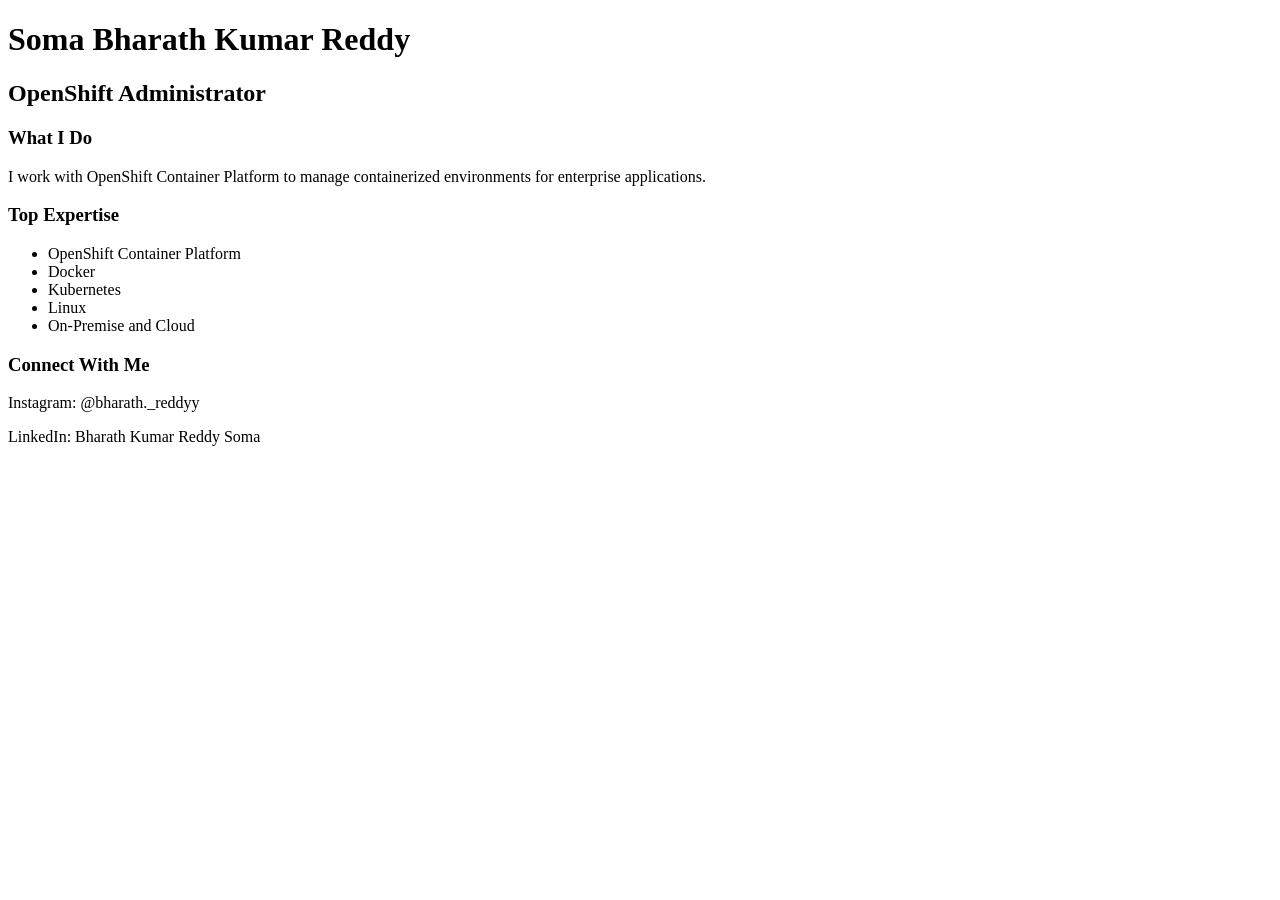
==== index.html @ ce2a6ce9 "Create index.html" ====
<!DOCTYPE html>
<html>

<head>
<title>Soma Bharath Kumar Reddy</title>
<link rel="stylesheet" href="style.css">
</head>

<body>

<h1>Soma Bharath Kumar Reddy</h1>

<h2>OpenShift Administrator</h2>

<h3>What I Do</h3>

<p>
I work with OpenShift Container Platform to manage
containerized environments for enterprise applications.
</p>

<h3>Top Expertise</h3>

<ul>

<li>OpenShift Container Platform</li>
<li>Docker</li>
<li>Kubernetes</li>
<li>Linux</li>
<li>On-Premise and Cloud</li>

</ul>

<h3>Connect With Me</h3>

<p>Instagram: @bharath._reddyy</p>
<p>LinkedIn: Bharath Kumar Reddy Soma</p>

<script src="script.js"></script>

</body>

</html>
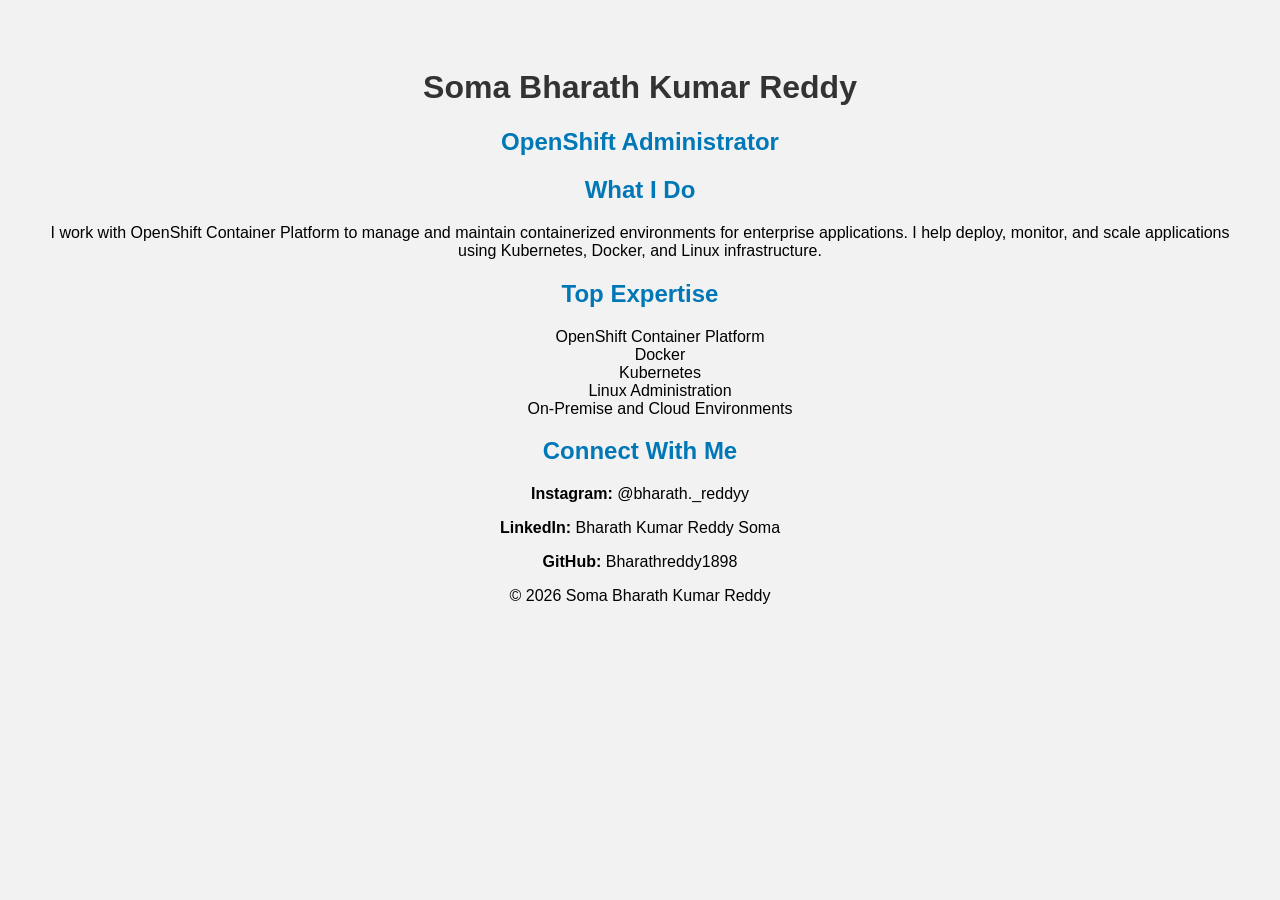
==== commit 784572e2: "Update index.html" ====
--- a/index.html
+++ b/index.html
@@ -1,40 +1,68 @@
 <!DOCTYPE html>
-<html>
+<html lang="en">
 
 <head>
-<title>Soma Bharath Kumar Reddy</title>
+<meta charset="UTF-8">
+<meta name="viewport" content="width=device-width, initial-scale=1.0">
+
+<title>Soma Bharath Kumar Reddy | OpenShift Administrator</title>
+
 <link rel="stylesheet" href="style.css">
 </head>
 
 <body>
 
+<header>
 <h1>Soma Bharath Kumar Reddy</h1>
+<h2>OpenShift Administrator</h2>
+</header>
 
-<h2>OpenShift Administrator</h2>
+<section>
 
-<h3>What I Do</h3>
+<h2>What I Do</h2>
 
 <p>
-I work with OpenShift Container Platform to manage
+I work with OpenShift Container Platform to manage and maintain
 containerized environments for enterprise applications.
+I help deploy, monitor, and scale applications using Kubernetes,
+Docker, and Linux infrastructure.
 </p>
 
-<h3>Top Expertise</h3>
+</section>
+
+<section>
+
+<h2>Top Expertise</h2>
 
 <ul>
 
 <li>OpenShift Container Platform</li>
 <li>Docker</li>
 <li>Kubernetes</li>
-<li>Linux</li>
-<li>On-Premise and Cloud</li>
+<li>Linux Administration</li>
+<li>On-Premise and Cloud Environments</li>
 
 </ul>
 
-<h3>Connect With Me</h3>
+</section>
 
-<p>Instagram: @bharath._reddyy</p>
-<p>LinkedIn: Bharath Kumar Reddy Soma</p>
+<section>
+
+<h2>Connect With Me</h2>
+
+<p><b>Instagram:</b> @bharath._reddyy</p>
+
+<p><b>LinkedIn:</b> Bharath Kumar Reddy Soma</p>
+
+<p><b>GitHub:</b> Bharathreddy1898</p>
+
+</section>
+
+<footer>
+
+<p>© 2026 Soma Bharath Kumar Reddy</p>
+
+</footer>
 
 <script src="script.js"></script>
 
--- a/style.css
+++ b/style.css
@@ -0,0 +1,18 @@
+body{
+font-family: Arial;
+background:#f2f2f2;
+text-align:center;
+padding:40px;
+}
+
+h1{
+color:#333;
+}
+
+h2{
+color:#0077b6;
+}
+
+ul{
+list-style:none;
+}
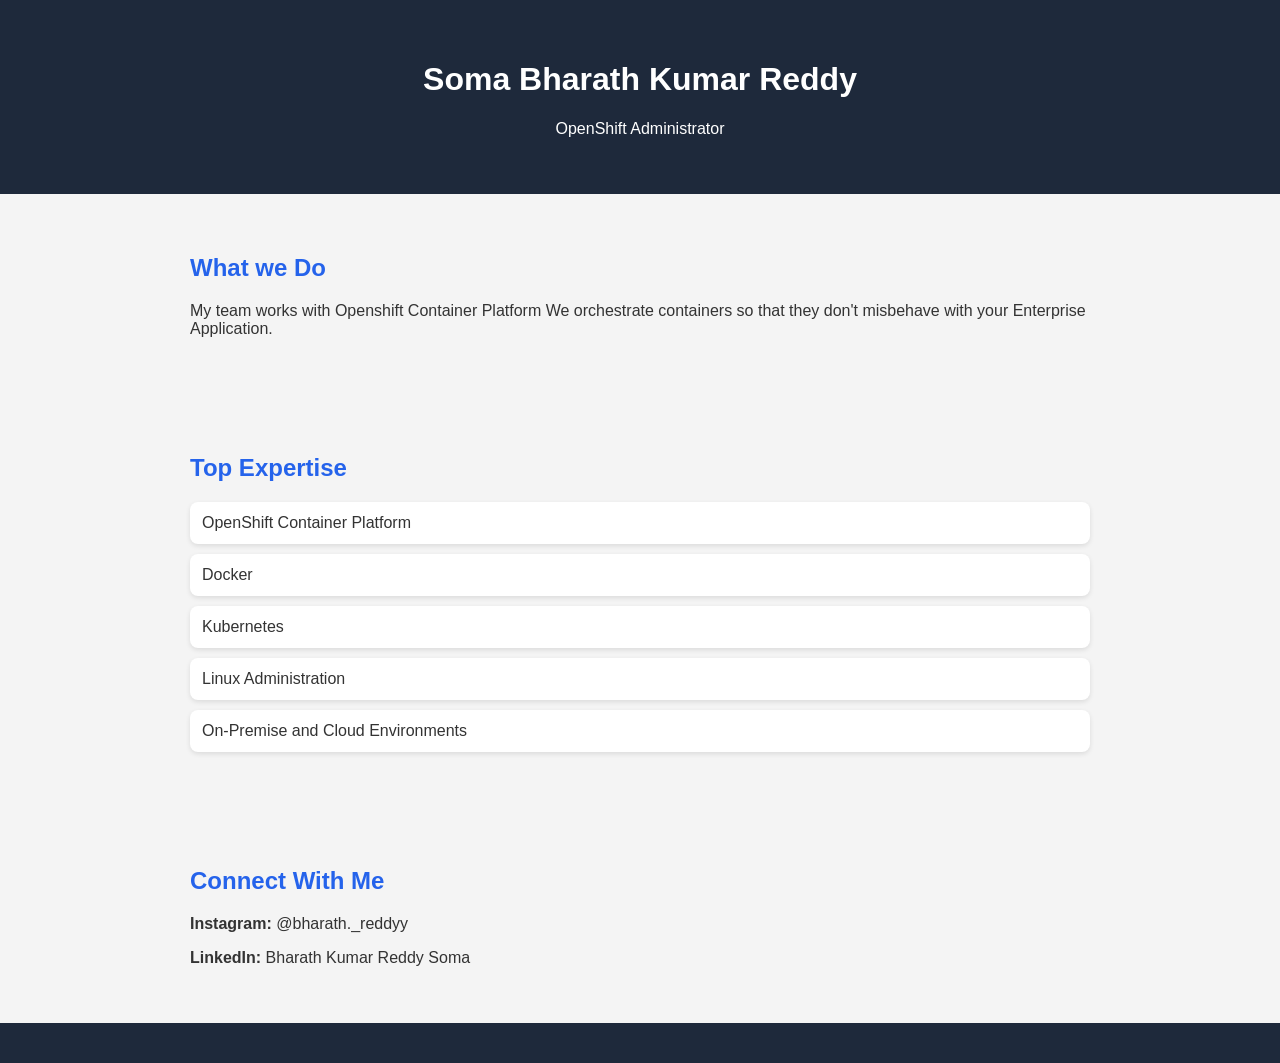
==== commit 0a2ea9b6: "Update index.html" ====
--- a/index.html
+++ b/index.html
@@ -8,24 +8,26 @@
 <title>Soma Bharath Kumar Reddy | OpenShift Administrator</title>
 
 <link rel="stylesheet" href="style.css">
+
 </head>
 
 <body>
 
 <header>
+
 <h1>Soma Bharath Kumar Reddy</h1>
-<h2>OpenShift Administrator</h2>
+<p>OpenShift Administrator</p>
+
 </header>
 
 <section>
 
-<h2>What I Do</h2>
+<h2>What we Do</h2>
 
 <p>
-I work with OpenShift Container Platform to manage and maintain
-containerized environments for enterprise applications.
-I help deploy, monitor, and scale applications using Kubernetes,
-Docker, and Linux infrastructure.
+My team works with Openshift Container Platform
+
+We orchestrate containers so that they don't misbehave with your Enterprise Application.
 </p>
 
 </section>
@@ -51,16 +53,12 @@
 <h2>Connect With Me</h2>
 
 <p><b>Instagram:</b> @bharath._reddyy</p>
-
 <p><b>LinkedIn:</b> Bharath Kumar Reddy Soma</p>
 
-<p><b>GitHub:</b> Bharathreddy1898</p>
 
 </section>
 
 <footer>
-
-<p>© 2026 Soma Bharath Kumar Reddy</p>
 
 </footer>
 
--- a/style.css
+++ b/style.css
@@ -1,18 +1,43 @@
 body{
-font-family: Arial;
-background:#f2f2f2;
-text-align:center;
-padding:40px;
+    font-family: Arial, Helvetica, sans-serif;
+    margin:0;
+    background:#f4f4f4;
+    color:#333;
 }
 
-h1{
-color:#333;
+header{
+    background:#1e293b;
+    color:white;
+    text-align:center;
+    padding:40px 20px;
+}
+
+section{
+    max-width:900px;
+    margin:auto;
+    padding:40px 20px;
 }
 
 h2{
-color:#0077b6;
+    color:#2563eb;
 }
 
 ul{
-list-style:none;
+    list-style:none;
+    padding:0;
 }
+
+ul li{
+    background:white;
+    margin:10px 0;
+    padding:12px;
+    border-radius:8px;
+    box-shadow:0 2px 5px rgba(0,0,0,0.1);
+}
+
+footer{
+    text-align:center;
+    padding:20px;
+    background:#1e293b;
+    color:white;
+}
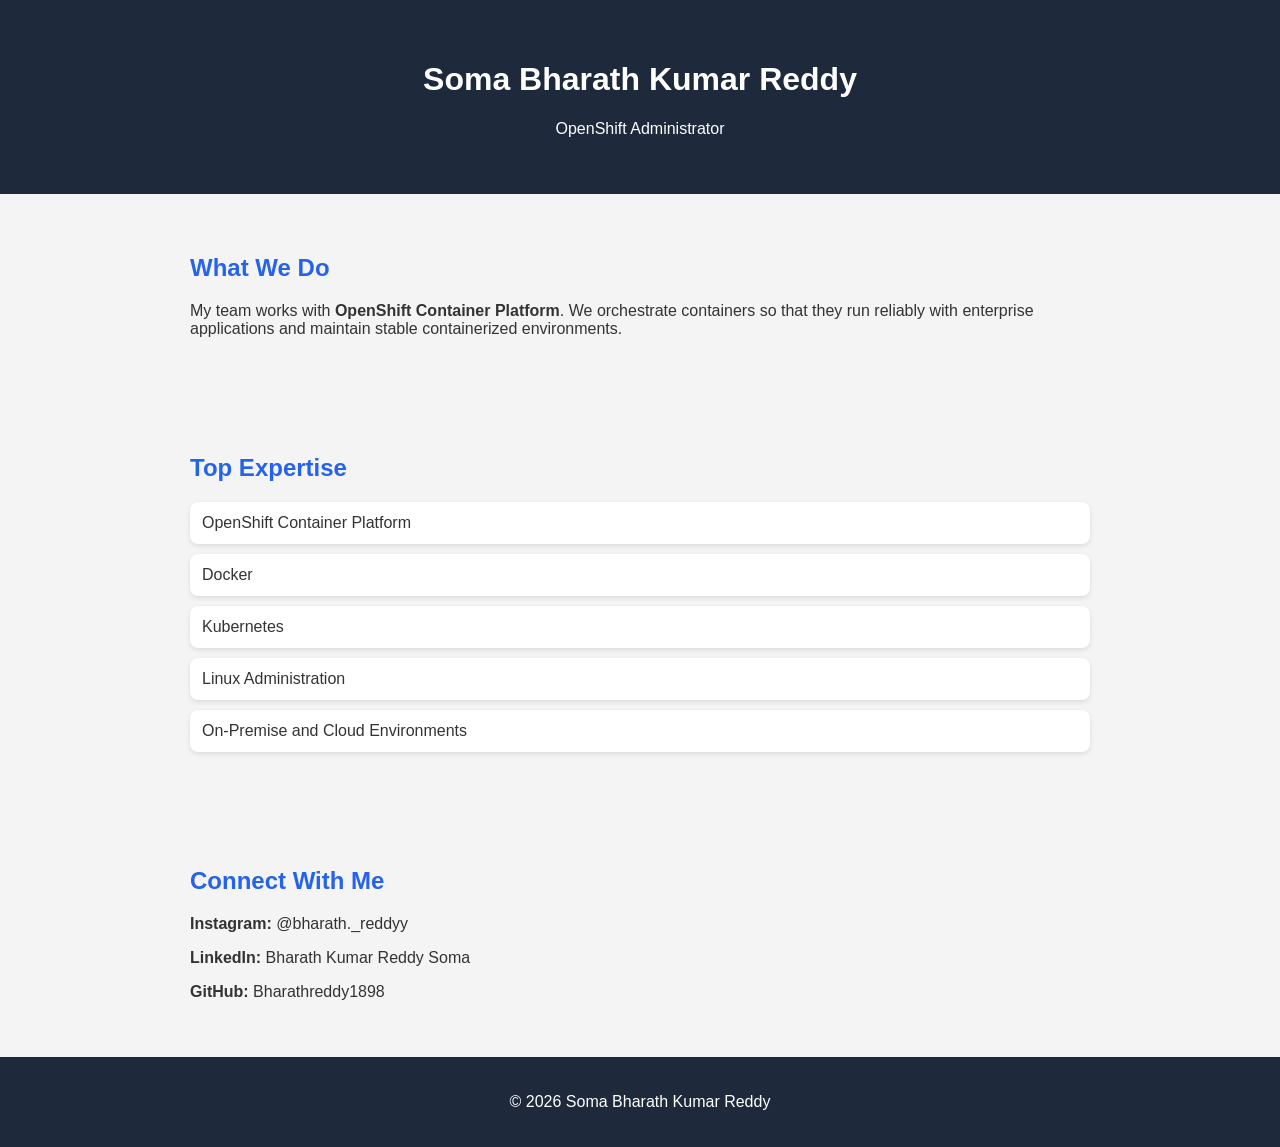
==== commit 666214f6: "Update index.html" ====
--- a/index.html
+++ b/index.html
@@ -22,12 +22,13 @@
 
 <section>
 
-<h2>What we Do</h2>
+<h2>What We Do</h2>
 
 <p>
-My team works with Openshift Container Platform
-
-We orchestrate containers so that they don't misbehave with your Enterprise Application.
+My team works with <b>OpenShift Container Platform</b>.
+We orchestrate containers so that they run reliably
+with enterprise applications and maintain stable
+containerized environments.
 </p>
 
 </section>
@@ -54,11 +55,13 @@
 
 <p><b>Instagram:</b> @bharath._reddyy</p>
 <p><b>LinkedIn:</b> Bharath Kumar Reddy Soma</p>
-
+<p><b>GitHub:</b> Bharathreddy1898</p>
 
 </section>
 
 <footer>
+
+<p>© 2026 Soma Bharath Kumar Reddy</p>
 
 </footer>
 
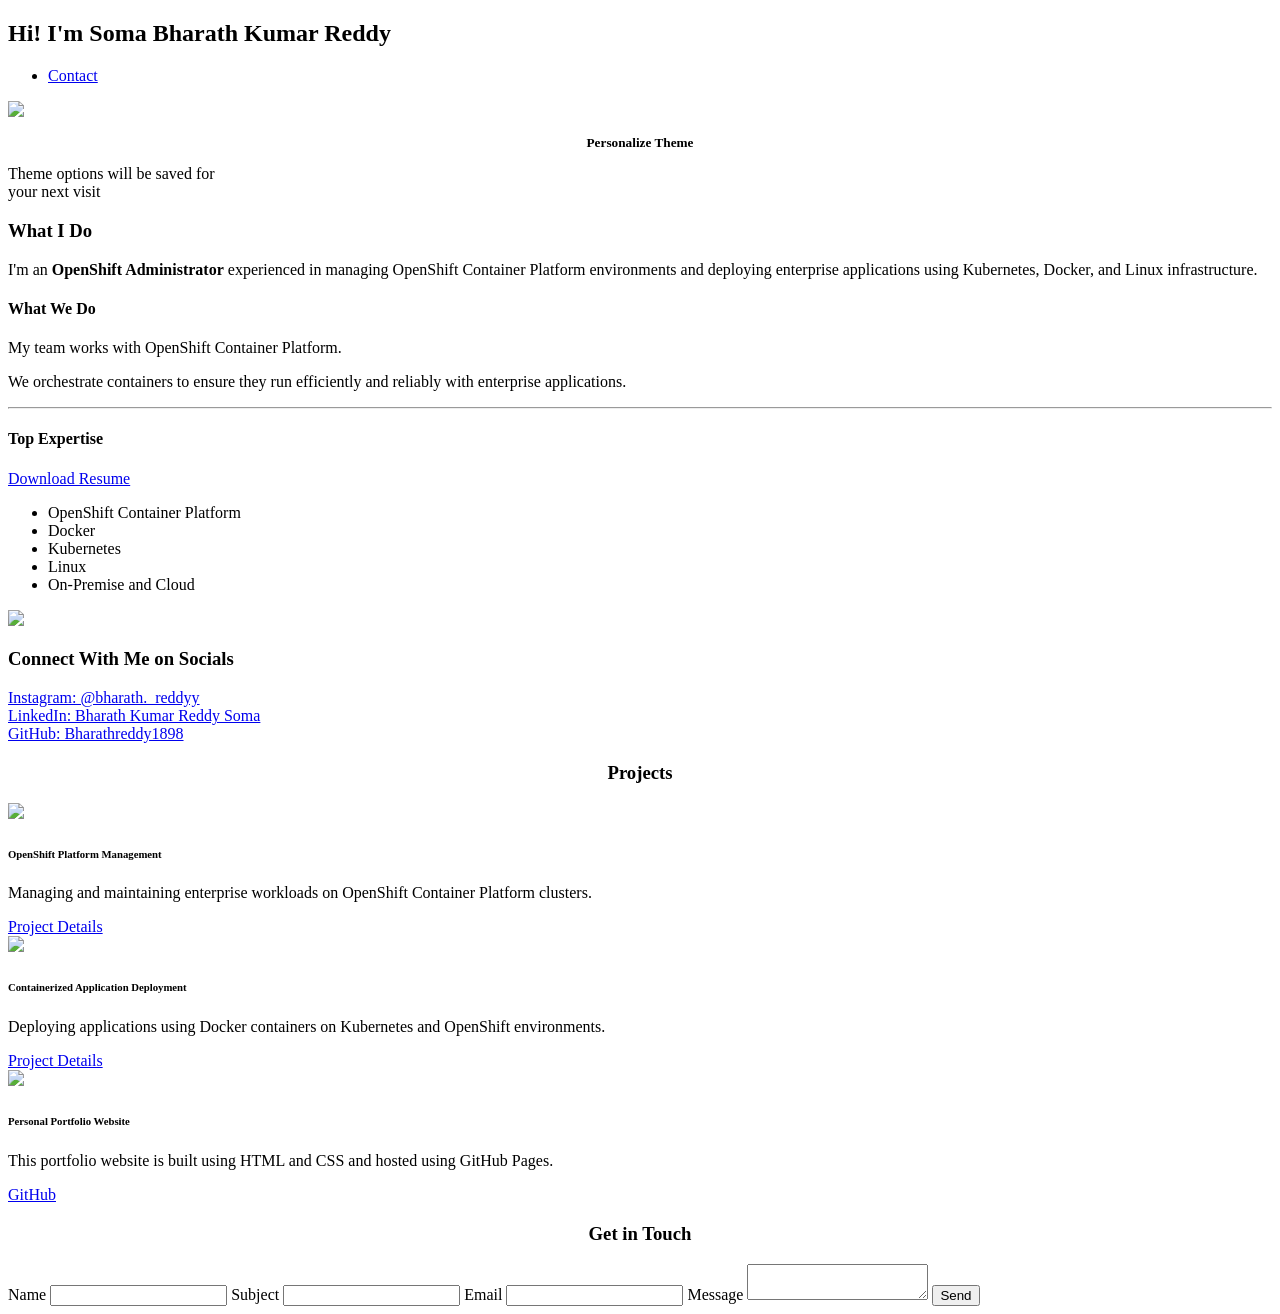
==== commit 9a4cdb17: "Update index.html" ====
--- a/index.html
+++ b/index.html
@@ -1,72 +1,271 @@
 <!DOCTYPE html>
 <html lang="en">
-
 <head>
 <meta charset="UTF-8">
 <meta name="viewport" content="width=device-width, initial-scale=1.0">
-
 <title>Soma Bharath Kumar Reddy | OpenShift Administrator</title>
 
-<link rel="stylesheet" href="style.css">
-
+<link href="https://fonts.googleapis.com/css2?family=Russo+One&display=swap" rel="stylesheet">
+<link href="https://fonts.googleapis.com/css2?family=Roboto+Mono:ital,wght@1,500&family=Russo+One&display=swap" rel="stylesheet">
+
+<link rel="stylesheet" type="text/css" href="default.css">
+<link id="theme-style" rel="stylesheet" type="text/css" href="">
 </head>
 
 <body>
 
-<header>
-
-<h1>Soma Bharath Kumar Reddy</h1>
-<p>OpenShift Administrator</p>
-
-</header>
-
-<section>
-
-<h2>What We Do</h2>
+<section class="s1">
+<div class="main-container">
+
+<div class="greeting-wrapper">
+<h1>Hi! I'm Soma Bharath Kumar Reddy</h1>
+</div>
+
+<div class="intro-wrapper">
+
+<div class="nav-wrapper">
+
+<div class="dots-wrapper">
+<div id="dot-1" class="browser-dot"></div>
+<div id="dot-2" class="browser-dot"></div>
+<div id="dot-3" class="browser-dot"></div>
+</div>
+
+<ul id="navigation">
+<li><a href="#">Contact</a></li>
+</ul>
+
+</div>
+
+<div class="left-column">
+
+<img id="profile_pic" src="images/main.jpg">
+
+<h5 style="text-align: center;line-height: 0;">Personalize Theme</h5>
+
+<div id="theme-options-wrapper">
+
+<div data-mode="light" id="light-mode" class="theme-dot"></div>
+<div data-mode="blue" id="blue-mode" class="theme-dot"></div>
+<div data-mode="green" id="green-mode" class="theme-dot"></div>
+<div data-mode="purple" id="purple-mode" class="theme-dot"></div>
+
+</div>
+
+<p id="settings-note">Theme options will be saved for <br>your next visit</p>
+
+</div>
+
+<div class="right-column">
+
+<div id="preview-shadow">
+<div id="preview">
+
+<div id="corner-tl" class="corner"></div>
+<div id="corner-tr" class="corner"></div>
+
+<h3>What I Do</h3>
 
 <p>
-My team works with <b>OpenShift Container Platform</b>.
-We orchestrate containers so that they run reliably
-with enterprise applications and maintain stable
-containerized environments.
-</p>
-
-</section>
-
-<section>
-
-<h2>Top Expertise</h2>
+I'm an <b>OpenShift Administrator</b> experienced in managing
+OpenShift Container Platform environments and deploying
+enterprise applications using Kubernetes, Docker, and Linux infrastructure.
+</p>
+
+<div id="corner-br" class="corner"></div>
+<div id="corner-bl" class="corner"></div>
+
+</div>
+</div>
+
+</div>
+
+</div>
+</div>
+</section>
+
+
+<section class="s2">
+<div class="main-container">
+
+<div class="about-wrapper">
+
+<div class="about-me">
+
+<h4>What We Do</h4>
+
+<p>My team works with OpenShift Container Platform.</p>
+
+<p>
+We orchestrate containers to ensure they run efficiently and
+reliably with enterprise applications.
+</p>
+
+<hr>
+
+<h4>Top Expertise</h4>
+
+<p>
+<a target="_blank" href="resume.pdf">Download Resume</a>
+</p>
+
+<div id="skills">
 
 <ul>
-
 <li>OpenShift Container Platform</li>
 <li>Docker</li>
 <li>Kubernetes</li>
-<li>Linux Administration</li>
-<li>On-Premise and Cloud Environments</li>
-
+<li>Linux</li>
+<li>On-Premise and Cloud</li>
 </ul>
 
-</section>
-
-<section>
-
-<h2>Connect With Me</h2>
-
-<p><b>Instagram:</b> @bharath._reddyy</p>
-<p><b>LinkedIn:</b> Bharath Kumar Reddy Soma</p>
-<p><b>GitHub:</b> Bharathreddy1898</p>
-
-</section>
-
-<footer>
-
-<p>© 2026 Soma Bharath Kumar Reddy</p>
-
-</footer>
-
-<script src="script.js"></script>
+</div>
+
+</div>
+
+
+<div class="social-links">
+
+<img id="social_img" src="images/desktop wallpaper.jpg">
+
+<h3>Connect With Me on Socials</h3>
+
+<a target="_blank" href="https://www.instagram.com/bharath._reddyy/">
+Instagram: @bharath._reddyy
+</a>
+
+<br>
+
+<a target="_blank" href="#">
+LinkedIn: Bharath Kumar Reddy Soma
+</a>
+
+<br>
+
+<a target="_blank" href="https://github.com/Bharathreddy1898">
+GitHub: Bharathreddy1898
+</a>
+
+</div>
+
+</div>
+
+</div>
+</section>
+
+
+<section class="s1">
+<div class="main-container">
+
+<h3 style="text-align: center;">Projects</h3>
+
+<div class="post-wrapper">
+
+
+<div>
+
+<div class="post">
+
+<img class="thumbnail" src="images/project1.png">
+
+<div class="post-preview">
+
+<h6 class="post-title">OpenShift Platform Management</h6>
+
+<p class="post-intro">
+Managing and maintaining enterprise workloads on
+OpenShift Container Platform clusters.
+</p>
+
+<a href="#">Project Details</a>
+
+</div>
+
+</div>
+
+</div>
+
+
+<div>
+
+<div class="post">
+
+<img class="thumbnail" src="images/project2.png">
+
+<div class="post-preview">
+
+<h6 class="post-title">Containerized Application Deployment</h6>
+
+<p class="post-intro">
+Deploying applications using Docker containers
+on Kubernetes and OpenShift environments.
+</p>
+
+<a href="#">Project Details</a>
+
+</div>
+
+</div>
+
+</div>
+
+
+<div>
+
+<div class="post">
+
+<img class="thumbnail" src="images/project3.png">
+
+<div class="post-preview">
+
+<h6 class="post-title">Personal Portfolio Website</h6>
+
+<p class="post-intro">
+This portfolio website is built using HTML and CSS
+and hosted using GitHub Pages.
+</p>
+
+<a href="https://github.com/Bharathreddy1898">GitHub</a>
+
+</div>
+
+</div>
+
+</div>
+
+</div>
+
+</div>
+</section>
+
+
+<section class="s2">
+<div class="main-container">
+
+<h3 style="text-align: center;">Get in Touch</h3>
+
+<form id="contact-form">
+
+<label>Name</label>
+<input type="text" name="name" class="input-field">
+
+<label>Subject</label>
+<input type="text" name="subject" class="input-field">
+
+<label>Email</label>
+<input type="text" name="email" class="input-field">
+
+<label>Message</label>
+<textarea name="message" class="input-field"></textarea>
+
+<input type="submit" value="Send" id="submit-btn">
+
+</form>
+
+</div>
+</section>
+
+<script type="text/javascript" src="script.js"></script>
 
 </body>
-
 </html>
